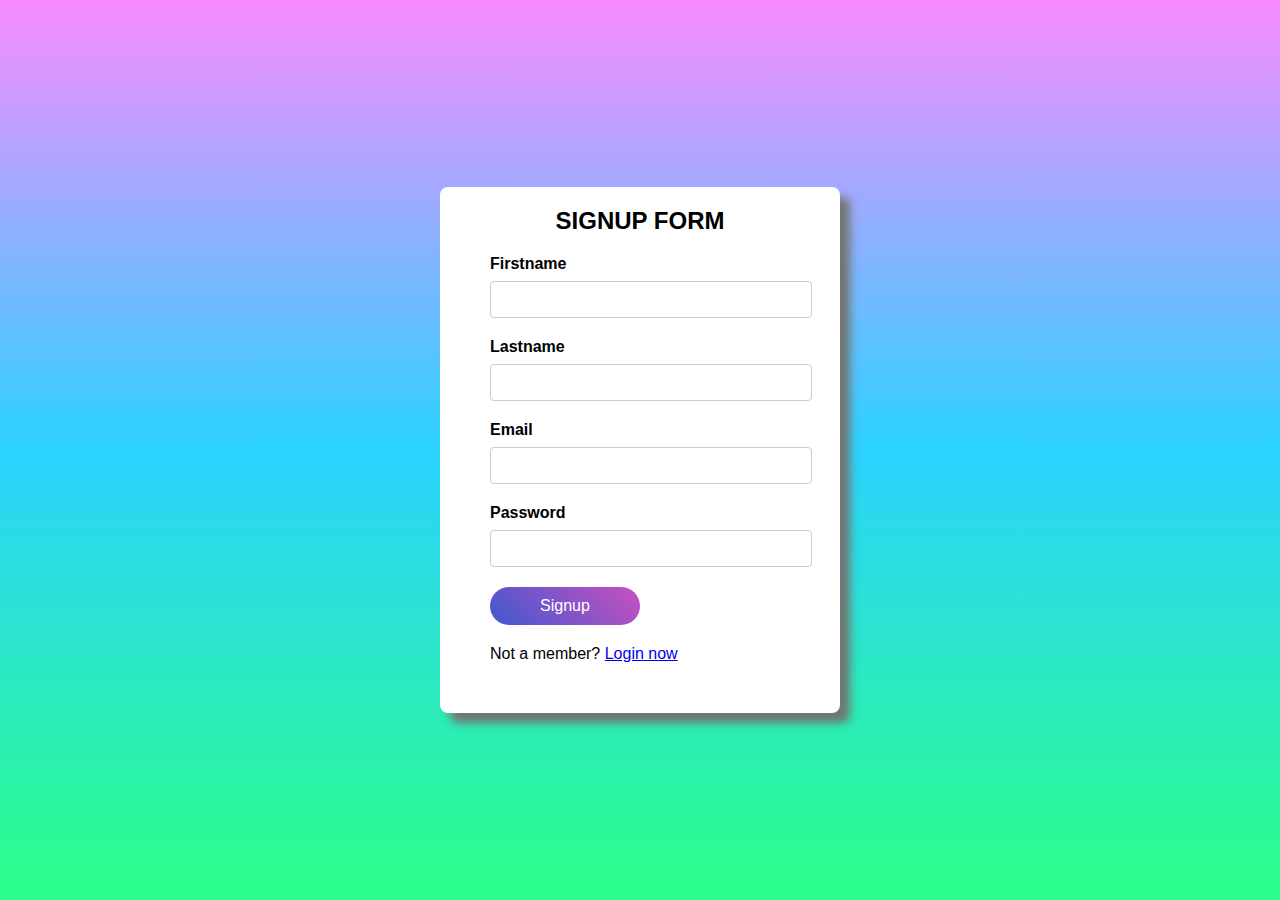
==== Login-SignUp/signin.html @ c93525b5 "done" ====
<!DOCTYPE html>
<html lang="en">
<head>
    <meta charset="UTF-8">
    <meta http-equiv="X-UA-Compatible" content="IE=edge">
    <meta name="viewport" content="width=device-width, initial-scale=1.0">
    <title>SignUp</title>
    <link rel="stylesheet" href="signin.css">
</head>
<body>
    <div class="container">
        <h2>SIGNUP FORM</h2>
       <form>
           <div class="form-group">
               <label for="firstname">Firstname</label>
               <input type="text" id="firstname" name="firstname" required>
           </div>

           <div class="form-group">
               <label for="lastname">Lastname</label>
               <input type="text" id="lastname" name="lastname" required>
           </div>

           <div class="form-group">
            <label for="email">Email</label>
            <input type="email" id="email" name="email" required>
        </div>

        <div class="form-group">
            <label for="Password">Password</label>
            <input type="password" id="Password" name="Password" required>
        </div>
           <div class="form-group">
               <button type="submit">Signup</button>
           </div>
           <div>Not a member? <a href="login.html">Login now</a></div>
       </form>
   </div>
    
</body>
</html>
---- Login-SignUp/signin.css ----
body {
    font-family: 'Lucida Sans', 'Lucida Sans Regular', 'Lucida Grande', 'Lucida Sans Unicode', Geneva, Verdana, sans-serif;
    background-color: #f4f4f4;
    margin: 0;
    padding: 0;
    background: linear-gradient(#FA8BFF,#2BD2FF,#2BFF88);

    display: flex;
    justify-content: center;
    align-items: center;
    height: 100vh;
}

h2{
    text-align: center;   
}

.container {
    background-color: #ffffff;
    padding-left: 50px;
    padding-right: 50px;
    padding-bottom: 50px;
    border-radius: 8px;
    box-shadow:  10px 10px 10px rgb(115, 117, 113);
    width: 300px;
   
}

.container .title {
    font-size: 35px;
    font-weight: 600;
    text-align: center;
    line-height: 100px;
    color: #fff;
    user-select: none;
    border-radius: 15px 15px 0 0;
    background: linear-gradient(-135deg, #c850c0, #4158d0);
}

.form-group {
    margin-bottom: 20px;
}

.form-group label {
    display: block;
    margin-bottom: 8px;
    font-weight: bold;
}

.form-group input[type="text"],
.form-group input[type="email"],
.form-group input[type="password"] {
    width: 100%;
    padding: 10px;
    border: 1px solid #ccc;
    border-radius: 4px;
}

.form-group button {
    width: 50%;
    padding: 10px;
    background: linear-gradient(-135deg, #c850c0, #4158d0);
    border: none;
    border-radius: 41px;
    color: #ffffff;
    font-size: 16px;
    cursor: pointer;
    transition: width 1s;

}

.form-group button:hover {
    background: linear-gradient(-135deg,#4158d0, #c850c0 );
    width: 70%;

}

/* Media Queries */
@media only screen and (max-width: 600px) {
    .container {
        width: 90%;
        
    }
}
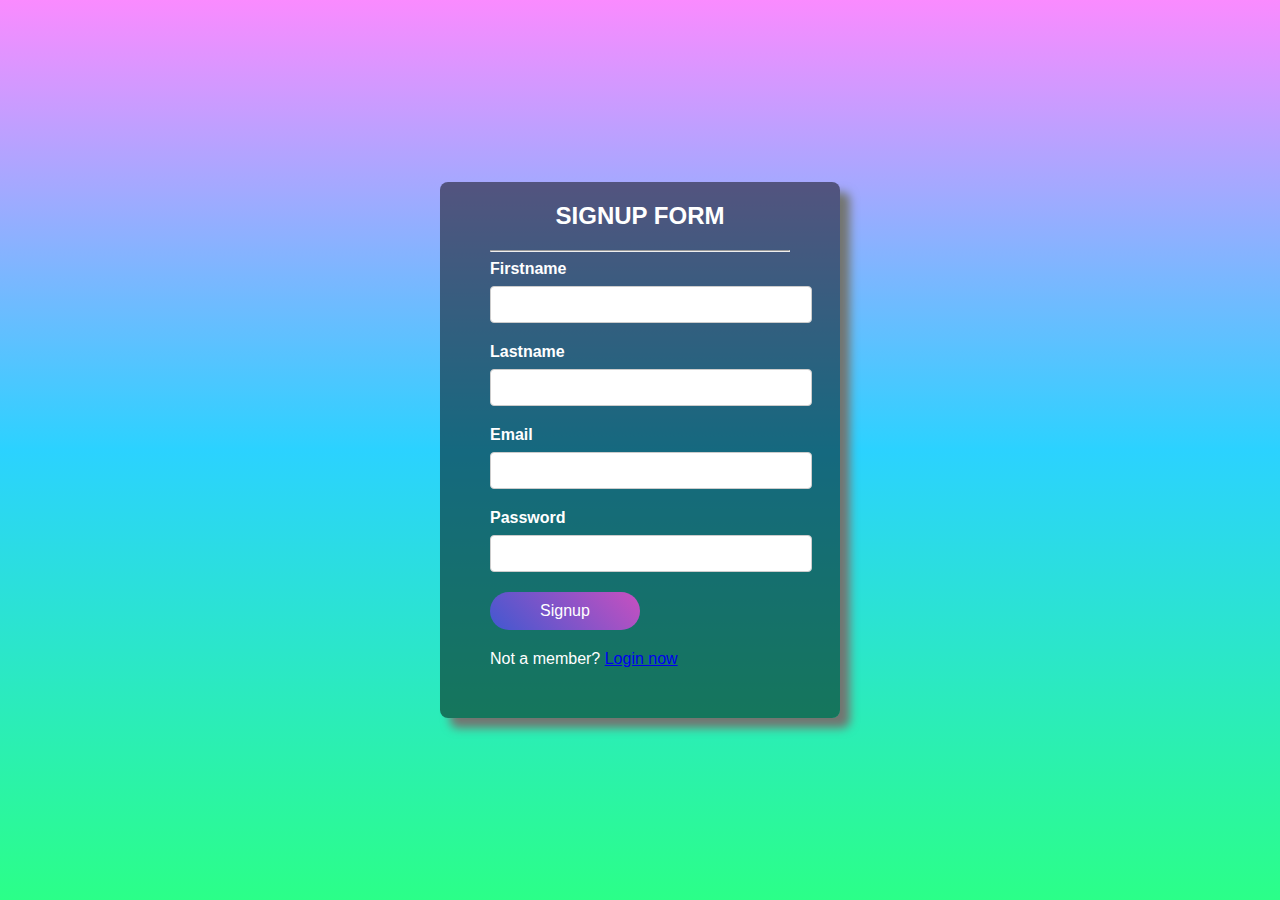
==== commit 913b91ac: "Worker with css" ====
--- a/Login-SignUp/signin.html
+++ b/Login-SignUp/signin.html
@@ -10,6 +10,7 @@
 <body>
     <div class="container">
         <h2>SIGNUP FORM</h2>
+        <hr>
        <form>
            <div class="form-group">
                <label for="firstname">Firstname</label>
@@ -33,7 +34,7 @@
            <div class="form-group">
                <button type="submit">Signup</button>
            </div>
-           <div>Not a member? <a href="login.html">Login now</a></div>
+           <div>Not a member? <a href="index.html">Login now</a></div>
        </form>
    </div>
     
--- a/Login-SignUp/signin.css
+++ b/Login-SignUp/signin.css
@@ -16,7 +16,8 @@
 }
 
 .container {
-    background-color: #ffffff;
+    background-color: rgba(0, 0, 0, 0.5);    
+    color: white;
     padding-left: 50px;
     padding-right: 50px;
     padding-bottom: 50px;
